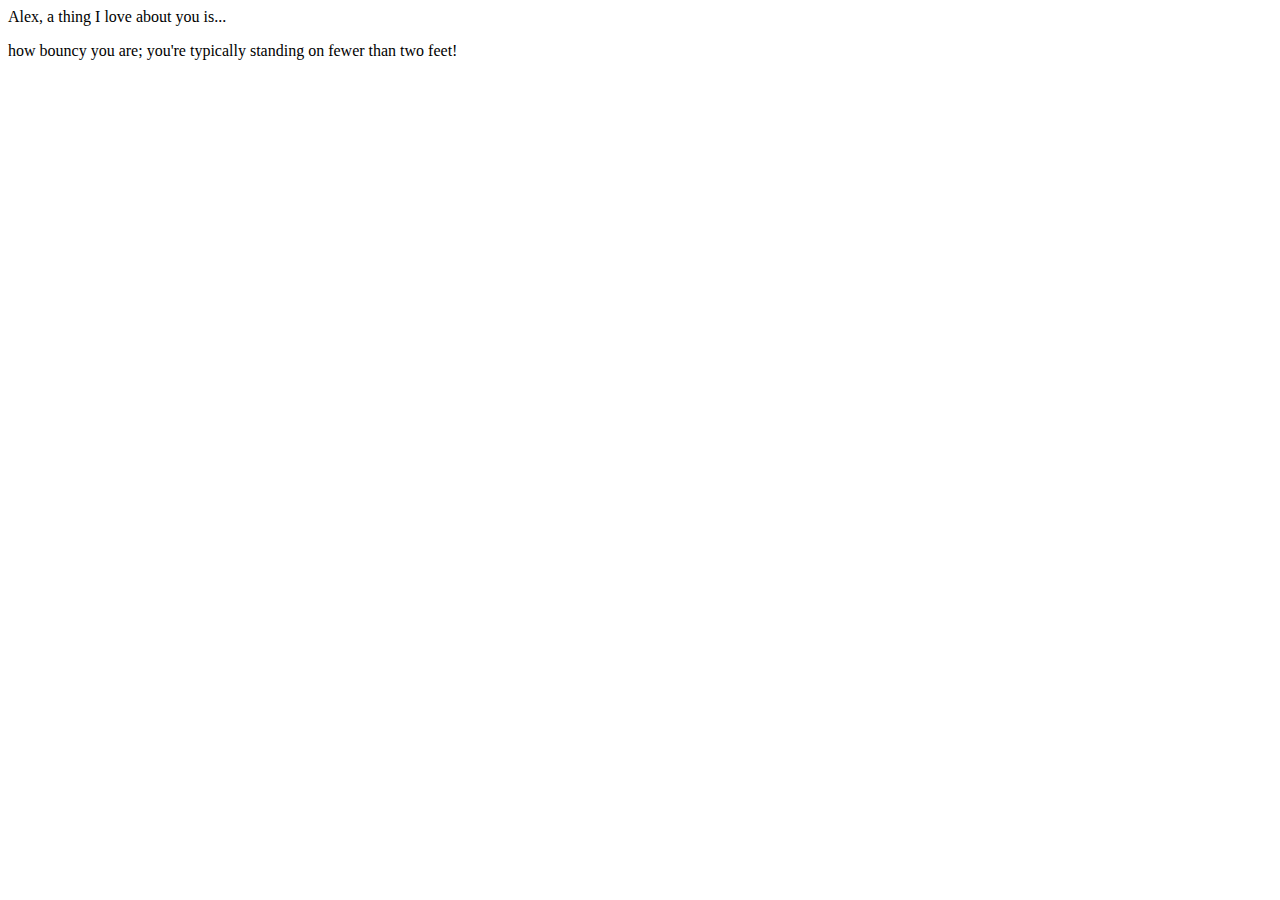
==== index.html @ d3acf561 "Add a basic page." ====
<!DOCTYPE html>
<html>
  <head>
    <meta charset="utf-8" />
    <title>Things we love about you</title>
    <script src="https://ajax.googleapis.com/ajax/libs/jquery/1.11.3/jquery.min.js"></script>
  </head>
  <body>
    <div id="intro">Alex, a thing I love about you is...</div>
    <div id="thing"></div>
    <script>
      $.get("things.txt", function(data) {

        var things = data.split('\n');
        things.pop(); // last element is an empty string
        var index = Math.floor(Math.random() * things.length);
        var thing = things[index];
        document.getElementById("thing").innerHTML = '<p>' + thing + '</p>';

      });

    </script>
  </body>
</html>
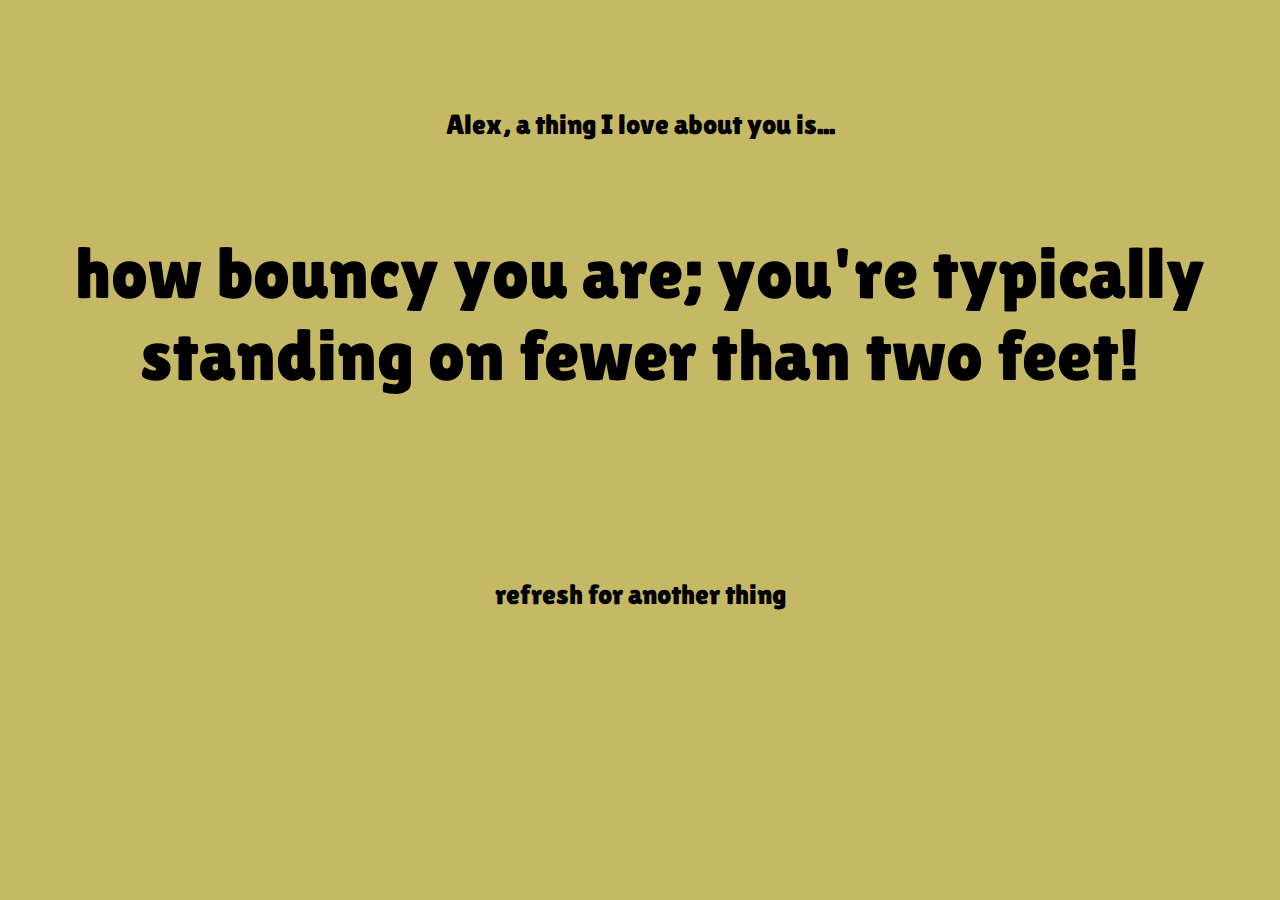
==== commit 0e2a586f: "Add some styling." ====
--- a/index.html
+++ b/index.html
@@ -3,11 +3,15 @@
   <head>
     <meta charset="utf-8" />
     <title>Things we love about you</title>
+    <link rel="stylesheet" type="text/css" href="style.css" />
     <script src="https://ajax.googleapis.com/ajax/libs/jquery/1.11.3/jquery.min.js"></script>
+    <link href='https://fonts.googleapis.com/css?family=Lilita+One' rel='stylesheet' type='text/css'>
   </head>
   <body>
     <div id="intro">Alex, a thing I love about you is...</div>
     <div id="thing"></div>
+    <div id="refresh">refresh for another thing</div>
+
     <script>
       $.get("things.txt", function(data) {
 
@@ -19,6 +23,17 @@
 
       });
 
+      function randomColor(){
+        r = Math.floor(Math.random() * (256));
+        g = Math.floor(Math.random() * (256));
+        b = Math.floor(Math.random() * (256));
+        jQuery('body').css('background-color','rgb('+r+','+g+','+b+')');
+      }
+
+      jQuery(document).ready(function(){
+        randomColor();
+      });
+
     </script>
   </body>
 </html>
--- a/style.css
+++ b/style.css
@@ -0,0 +1,18 @@
+body {
+    font-family: 'Lilita One', cursive;
+    text-align: center;
+    font-size: 28px;
+}
+
+#intro {
+    padding: 100px 50px 10px 50px;
+}
+
+#thing {
+    padding: 10px 50px 10px 50px;
+    font-size: 72px;
+}
+
+#refresh {
+    margin: 100px 10px;
+}